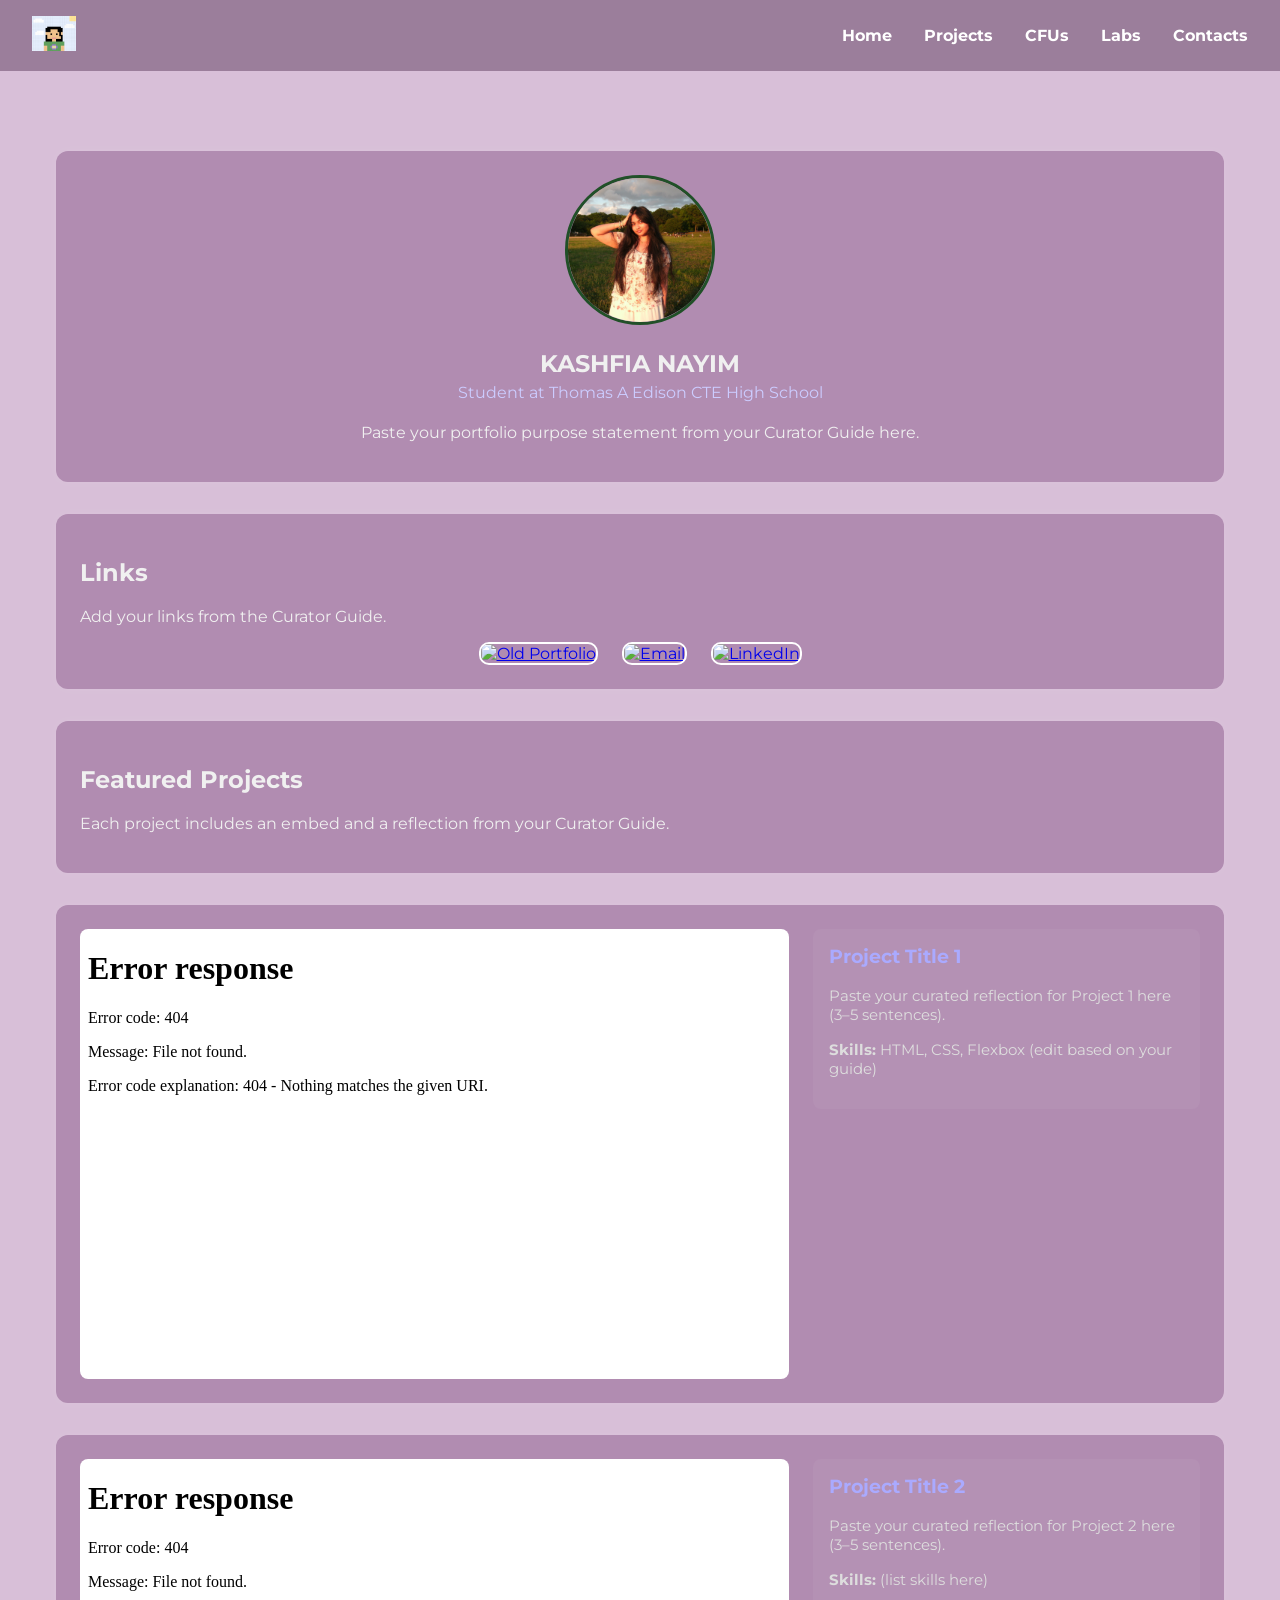
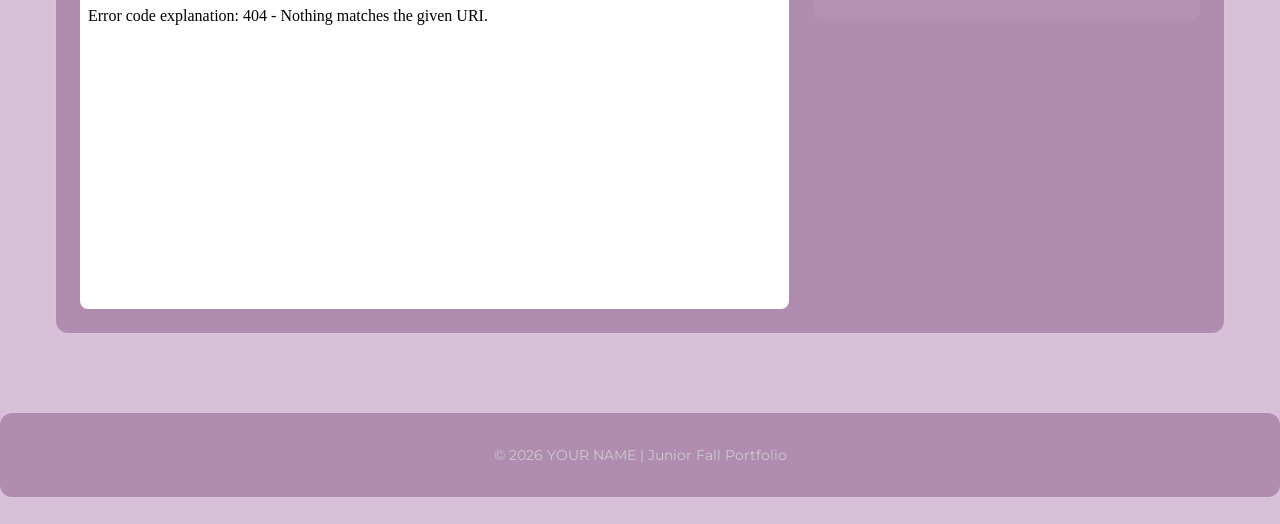
==== index.html @ 97618f19 "fix favicon" ====
<!DOCTYPE html>
<html lang="en">
<head>
  <meta charset="UTF-8" />
  <meta name="viewport" content="width=device-width, initial-scale=1.0" />

  <!-- Update these (from Curator Guide) -->
  <meta name="description" content="Junior Fall Portfolio for Kashfia Nayim" />
  <meta name="keywords" content="portfolio, junior, projects, programming, web development" />
  <meta name="author" content="Kashfia Nayim" />

  <title>Kashfia Nayim | Junior Fall Portfolio</title>

  <!-- Main stylesheet -->
  <link rel="stylesheet" href="style.css" />

  <!-- Optional favicon (put your icon file in the same folder) -->
  <link rel="icon" type="image/png" href="favicon.png" />

  <!-- Optional fonts (only keep if your CSS uses them) -->
  <link rel="preconnect" href="https://fonts.googleapis.com" />
  <link rel="preconnect" href="https://fonts.gstatic.com" crossorigin />
  <link href="https://fonts.googleapis.com/css2?family=Montserrat:wght@300;400;700&display=swap" rel="stylesheet" />
</head>

<body>

  <!-- NAVBAR -->
  <header>
    <nav class="navbar">
      <div class="navbar-left">
        <!-- Replace logo.png with your own image file -->
        <img src="favicon.png" alt="Logo" />
      </div>

      <ul class="navbar-right">
        <li><a href="index.html">Home</a></li>
        <li><a href="projects.html">Projects</a></li>
        <li><a href="cfus.html">CFUs</a></li>
        <li><a href="labs.html">Labs</a></li>
        <li><a href="contact.html">Contacts</a></li>
      </ul>
    </nav>
  </header>

  <!-- MAIN CONTENT -->
  <main class="home-card">

    <!-- ABOUT / BIO CARD -->
    <section class="resource-card">
      <div class="bio">
        <div class="bio-pic">
          <!-- Replace profile.jpg with your own image file -->
          <img src="kashmoney.jpeg" alt="Your Photo" />
        </div>

        <div class="bio-text">
          <h1>KASHFIA NAYIM</h1>
          <h4>Student at Thomas A Edison CTE High School</h4>
          <p>
            Paste your portfolio purpose statement from your Curator Guide here.
          </p>
        </div>
      </div>
    </section>

    <!-- QUICK LINKS CARD (optional) -->
    <section class="resource-card">
      <h2>Links</h2>
      <p>Add your links from the Curator Guide.</p>

      <div class="skill-images">
        <!-- Old portfolio -->
        <a href="https://thomas-a-edison-cte-hs.github.io/kashfian/" target="_blank" rel="noopener">
          <div class="picture">
            <img class="link-pic" src="old_portfolio_icon.png" alt="Old Portfolio" />
          </div>
        </a>

        <!-- Email -->
        <a href="mailto:YOUR_EMAIL" target="_blank" rel="noopener">
          <div class="picture">
            <img class="link-pic" src="email_icon.png" alt="Email" />
          </div>
        </a>

        <!-- LinkedIn (or other) -->
        <a href="PASTE-LINKEDIN-OR-OTHER" target="_blank" rel="noopener">
          <div class="picture">
            <img class="link-pic" src="linkedin_icon.png" alt="LinkedIn" />
          </div>
        </a>
      </div>
    </section>

    <!-- PROJECTS SECTION (repeatable blocks) -->
    <section class="resource-card">
      <h2>Featured Projects</h2>
      <p>Each project includes an embed and a reflection from your Curator Guide.</p>
    </section>

    <!-- PROJECT 1 -->
    <section class="resource-card">
      <div class="project">
        <iframe src="PASTE-PROJECT-LINK-1" title="Project 1"></iframe>

        <div class="reflection">
          <h3>Project Title 1</h3>
          <p>
            Paste your curated reflection for Project 1 here (3–5 sentences).
          </p>
          <p><strong>Skills:</strong> HTML, CSS, Flexbox (edit based on your guide)</p>
        </div>
      </div>
    </section>

    <!-- PROJECT 2 -->
    <section class="resource-card">
      <div class="project">
        <iframe src="PASTE-PROJECT-LINK-2" title="Project 2"></iframe>

        <div class="reflection">
          <h3>Project Title 2</h3>
          <p>
            Paste your curated reflection for Project 2 here (3–5 sentences).
          </p>
          <p><strong>Skills:</strong> (list skills here)</p>
        </div>
      </div>
    </section>

    <!-- Add more projects by copying PROJECT blocks -->

  </main>

  <!-- FOOTER -->
  <footer class="resource-card">
    <p>© <span id="year"></span> YOUR NAME | Junior Fall Portfolio</p>
  </footer>

  <script>
    // Auto-updates the year in the footer
    document.getElementById("year").textContent = new Date().getFullYear();
  </script>

</body>
</html>
---- style.css ----
/* =========================
   GLOBAL / RESET....
========================= */
* {
  box-sizing: border-box;
}

body {
  margin: 0;
  font-family: 'Montserrat', Arial, sans-serif;
  background-color: thistle;
  color: #f0f0f0;
  background-image: url("starry_sun.jpg");
  background-size: cover;
  background-repeat: repeat-y;
  background-attachment: fixed;
}

/* =========================
   NAVBAR
========================= */
.navbar {
  background-color: #9b7e9b;
  padding: 1em 2em;
  display: flex;
  justify-content: space-between;
  align-items: center;
}

.navbar-left img {
  height: 35px;
}

.navbar-right {
  list-style: none;
  display: flex;
  gap: 2em;
  margin: 0;
  padding: 0;
}

.navbar-right a {
  color: white;
  text-decoration: none;
  font-weight: bold;
}

.navbar-right a:hover {
  color: #aaaaff;
}

/* =========================
   PAGE LAYOUT
========================= */
.home-card {
  max-width: 1200px;
  margin: 2em auto;
  padding: 1em;
}

/* =========================
   CARDS
========================= */
.resource-card {
  background-color: rgb(177, 140, 177);
  margin: 2em auto;
  padding: 1.5em;
  border-radius: 12px;
  box-shadow: 0 0 12px rgba(255, 255, 255, 0.08);
}

/* =========================
   BIO SECTION
========================= */
.bio {
  display: flex;
  flex-direction: column;
  align-items: center;
  text-align: center;
}

.bio-pic img {
  width: 150px;
  height: 150px;
  border-radius: 50%;
  border: 3px solid #215028;
  object-fit: cover;
}

.bio-text h1 {
  margin-bottom: 0.2em;
}

.bio-text h4 {
  margin-top: 0;
  font-weight: normal;
  color: #ccccff;
}

/* =========================
   PROJECT LAYOUT
========================= */
.project {
  display: flex;
  gap: 1.5em;
  align-items: flex-start;
}

.project iframe {
  flex: 2;
  min-width: 320px;
  height: 450px;
  border: none;
  background-color: white;
  border-radius: 8px;
}

.reflection {
  flex: 1;
  background-color: rgba(255, 255, 255, 0.04);
  padding: 1em;
  border-radius: 8px;
}

.reflection h3 {
  margin-top: 0;
  color: #aaaaff;
}

.reflection p {
  font-size: 0.95em;
  color: #dddddd;
}

/* =========================
   LINKS / ICONS
========================= */
.skill-images {
  display: flex;
  justify-content: center;
  gap: 1.5em;
  margin-top: 1em;
}

.picture {
  transition: transform 0.2s ease;
}

.picture:hover {
  transform: scale(1.05);
}

.link-pic {
  height: 80px;
  width: 80px;
  border-radius: 10px;
  border: 2px solid white;
  object-fit: cover;
}

/* =========================
   FOOTER
========================= */
footer {
  text-align: center;
  font-size: 0.85em;
  color: #cccccc;
}

/* =========================
   RESPONSIVE
========================= */
@media (max-width: 900px) {
  .project {
    flex-direction: column;
  }

  .project iframe {
    width: 100%;
    min-width: 0;
    height: 350px;
  }
}

@media (max-width: 600px) {
  .navbar {
    flex-direction: column;
    gap: 1em;
  }

  .navbar-right {
    flex-wrap: wrap;
    justify-content: center;
  }
}
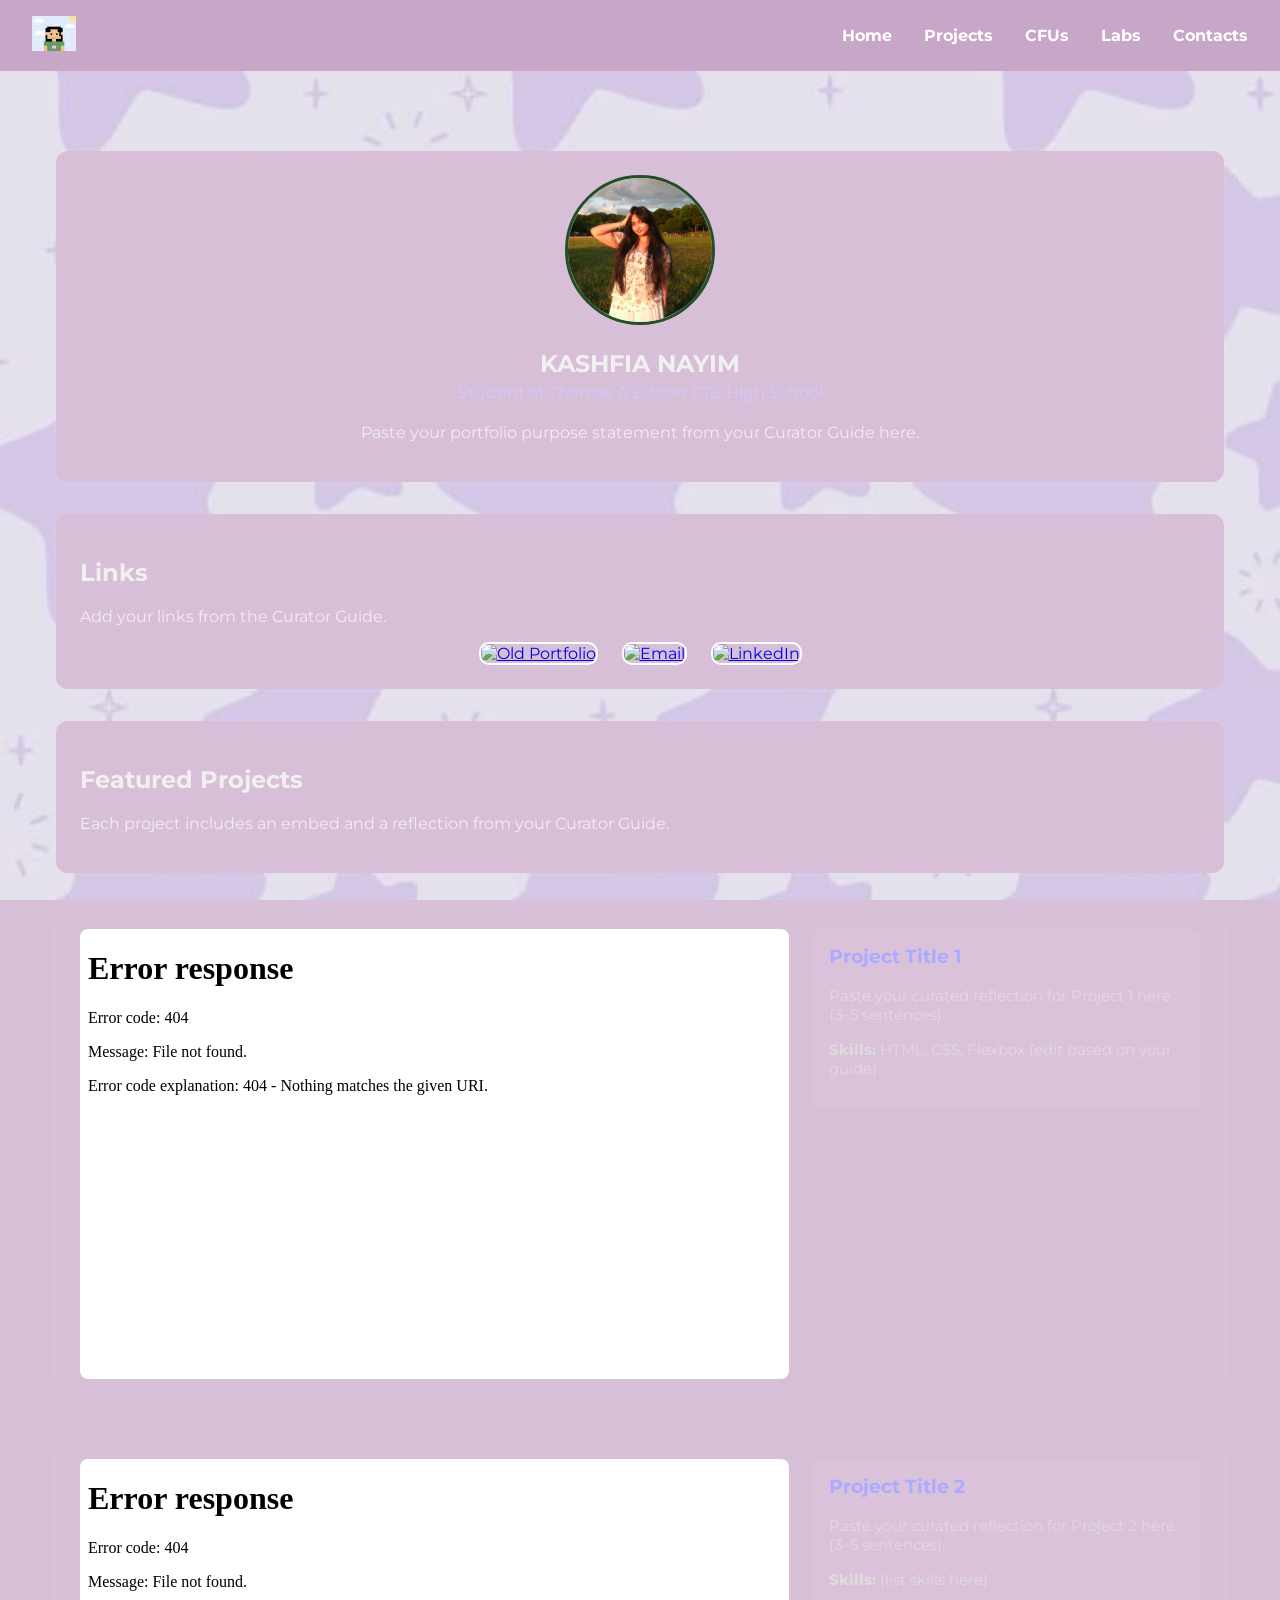
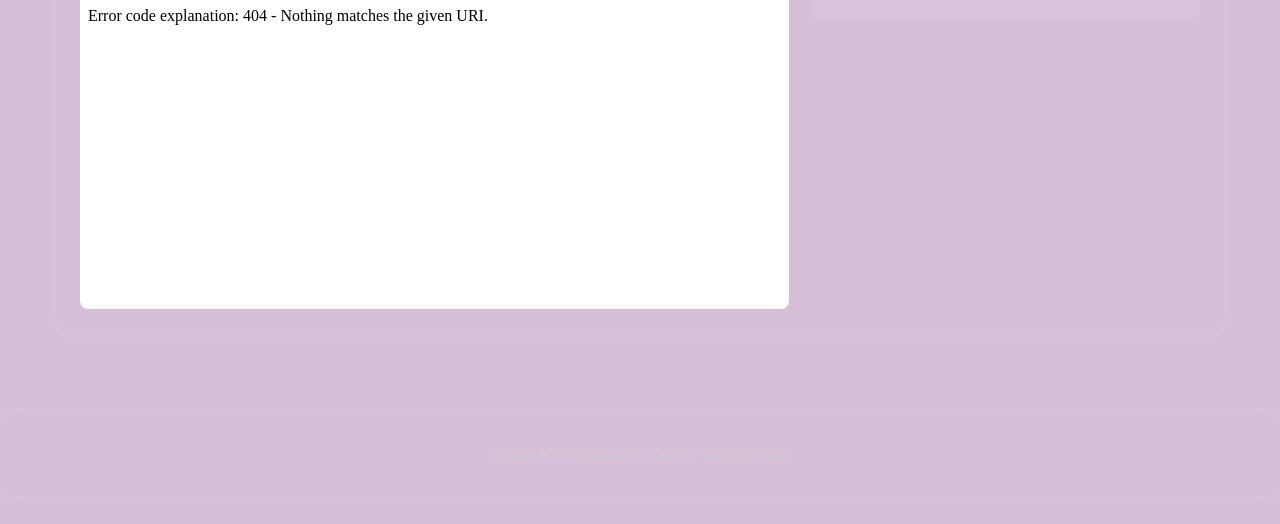
==== commit afd16beb: "commit" ====
--- a/index.html
+++ b/index.html
@@ -15,7 +15,7 @@
   <link rel="stylesheet" href="style.css" />
 
   <!-- Optional favicon (put your icon file in the same folder) -->
-  <link rel="icon" type="image/png" href="favicon.png" />
+  <link rel="icon" type="image/png" href="favicon.png">
 
   <!-- Optional fonts (only keep if your CSS uses them) -->
   <link rel="preconnect" href="https://fonts.googleapis.com" />
@@ -135,7 +135,7 @@
 
   <!-- FOOTER -->
   <footer class="resource-card">
-    <p>© <span id="year"></span> YOUR NAME | Junior Fall Portfolio</p>
+    <p>© <span id="year"></span> Kashfia Nayim | Junior Fall Portfolio</p>
   </footer>
 
   <script>
--- a/style.css
+++ b/style.css
@@ -10,7 +10,7 @@
   font-family: 'Montserrat', Arial, sans-serif;
   background-color: thistle;
   color: #f0f0f0;
-  background-image: url("starry_sun.jpg");
+  background-image: url("bg.jpeg");
   background-size: cover;
   background-repeat: repeat-y;
   background-attachment: fixed;
@@ -20,7 +20,7 @@
    NAVBAR
 ========================= */
 .navbar {
-  background-color: #9b7e9b;
+  background-color: rgb(199, 166, 199);
   padding: 1em 2em;
   display: flex;
   justify-content: space-between;
@@ -62,7 +62,7 @@
    CARDS
 ========================= */
 .resource-card {
-  background-color: rgb(177, 140, 177);
+  background-color: thistle;
   margin: 2em auto;
   padding: 1.5em;
   border-radius: 12px;
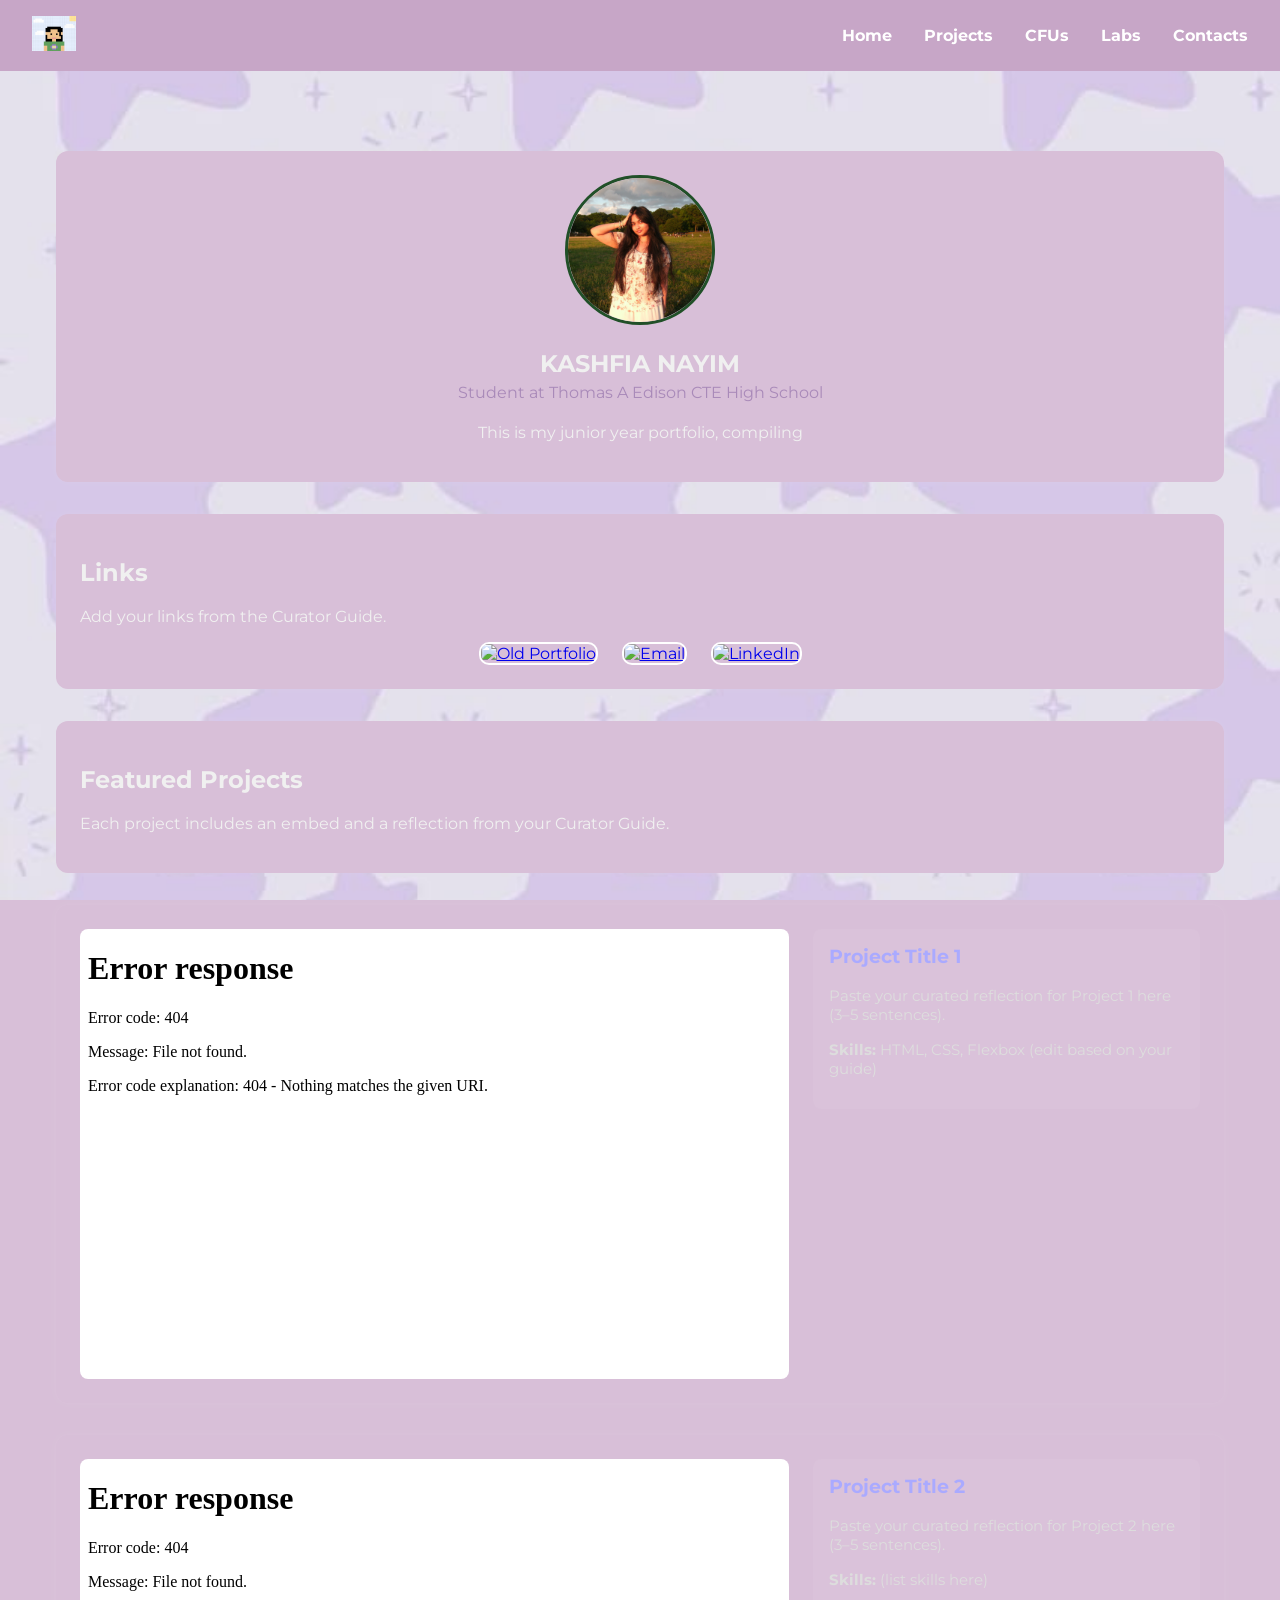
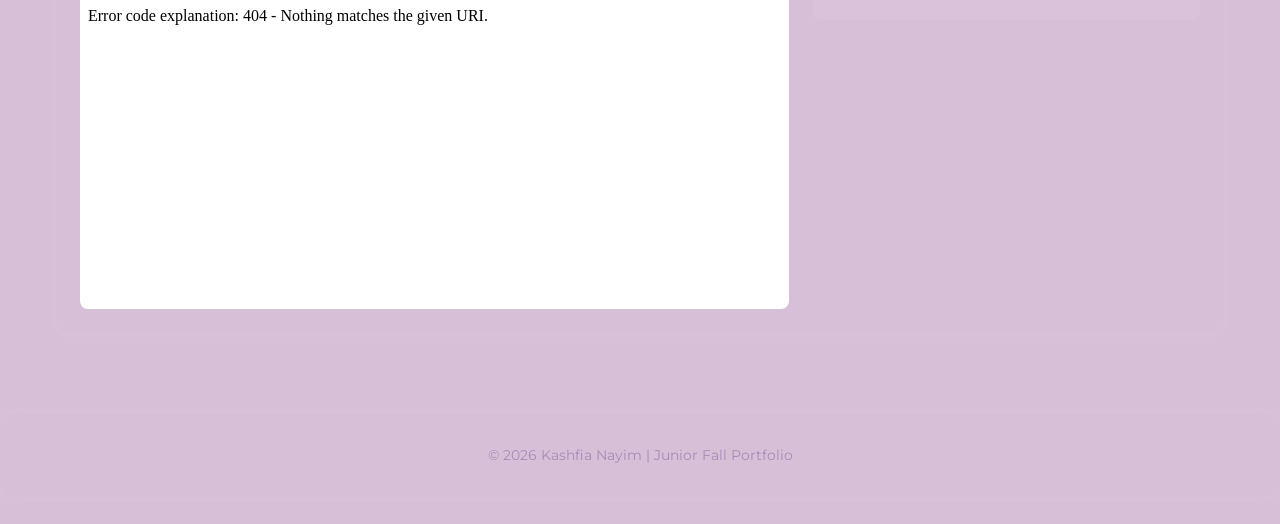
==== commit 7afab22d: "linkedin" ====
--- a/index.html
+++ b/index.html
@@ -58,7 +58,7 @@
           <h1>KASHFIA NAYIM</h1>
           <h4>Student at Thomas A Edison CTE High School</h4>
           <p>
-            Paste your portfolio purpose statement from your Curator Guide here.
+            This is my junior year portfolio, compiling
           </p>
         </div>
       </div>
@@ -85,7 +85,7 @@
         </a>
 
         <!-- LinkedIn (or other) -->
-        <a href="PASTE-LINKEDIN-OR-OTHER" target="_blank" rel="noopener">
+        <a href="https://www.linkedin.com/in/kashfia-nayim-66400b36a/" target="_blank" rel="noopener">
           <div class="picture">
             <img class="link-pic" src="linkedin_icon.png" alt="LinkedIn" />
           </div>
--- a/style.css
+++ b/style.css
@@ -94,7 +94,7 @@
 .bio-text h4 {
   margin-top: 0;
   font-weight: normal;
-  color: #ccccff;
+  color: #a98ab9;
 }
 
 /* =========================
@@ -164,7 +164,7 @@
 footer {
   text-align: center;
   font-size: 0.85em;
-  color: #cccccc;
+  color: #a98ab9;
 }
 
 /* =========================
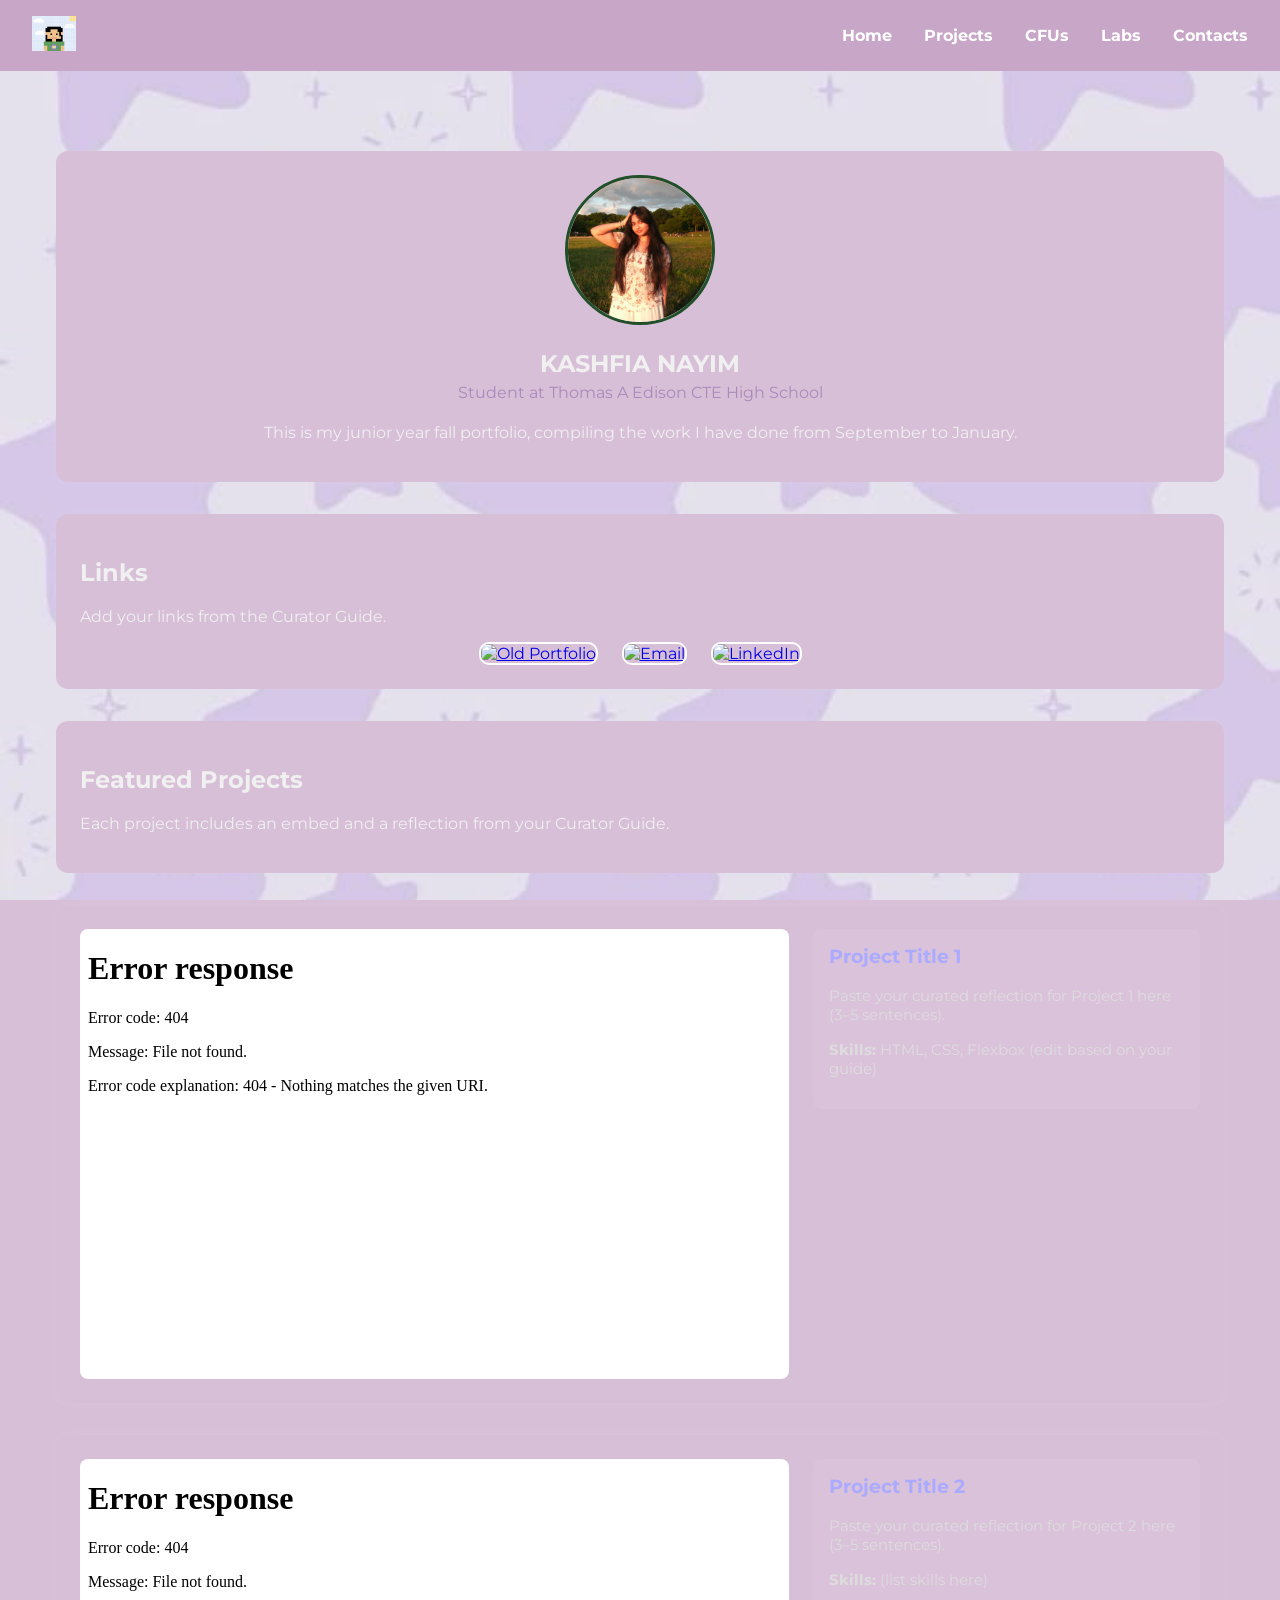
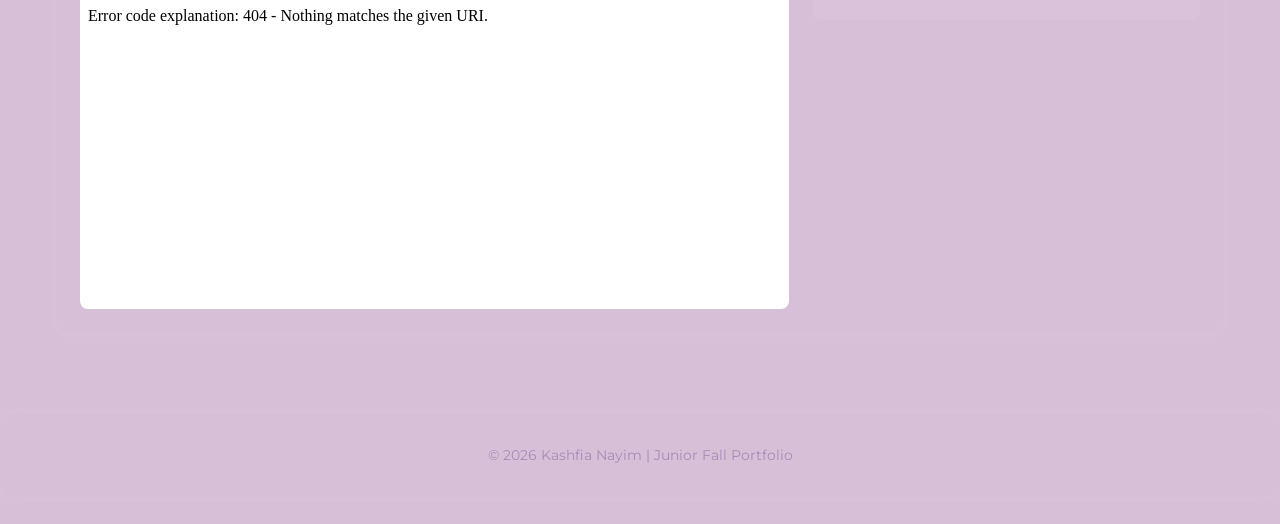
==== commit 9dbe221d: "writing" ====
--- a/index.html
+++ b/index.html
@@ -58,7 +58,7 @@
           <h1>KASHFIA NAYIM</h1>
           <h4>Student at Thomas A Edison CTE High School</h4>
           <p>
-            This is my junior year portfolio, compiling
+            This is my junior year fall portfolio, compiling the work I have done from September to January.
           </p>
         </div>
       </div>
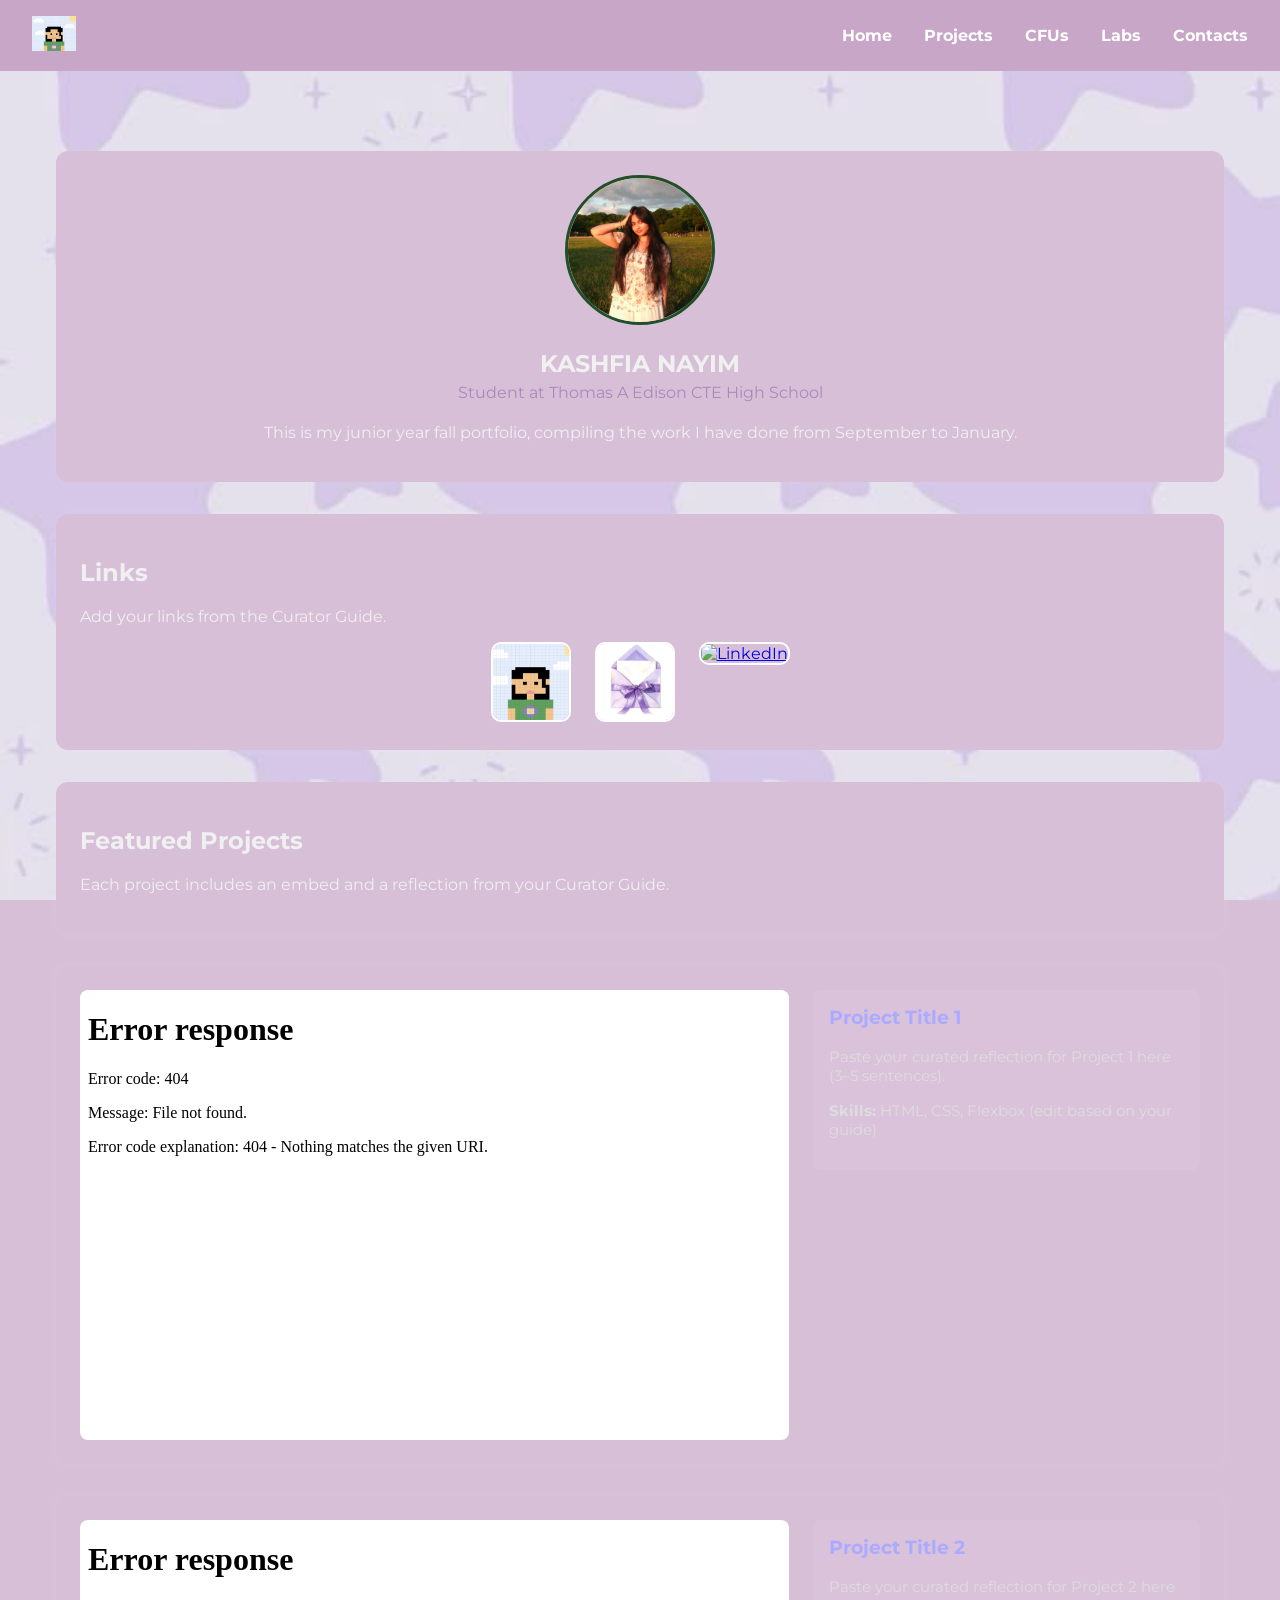
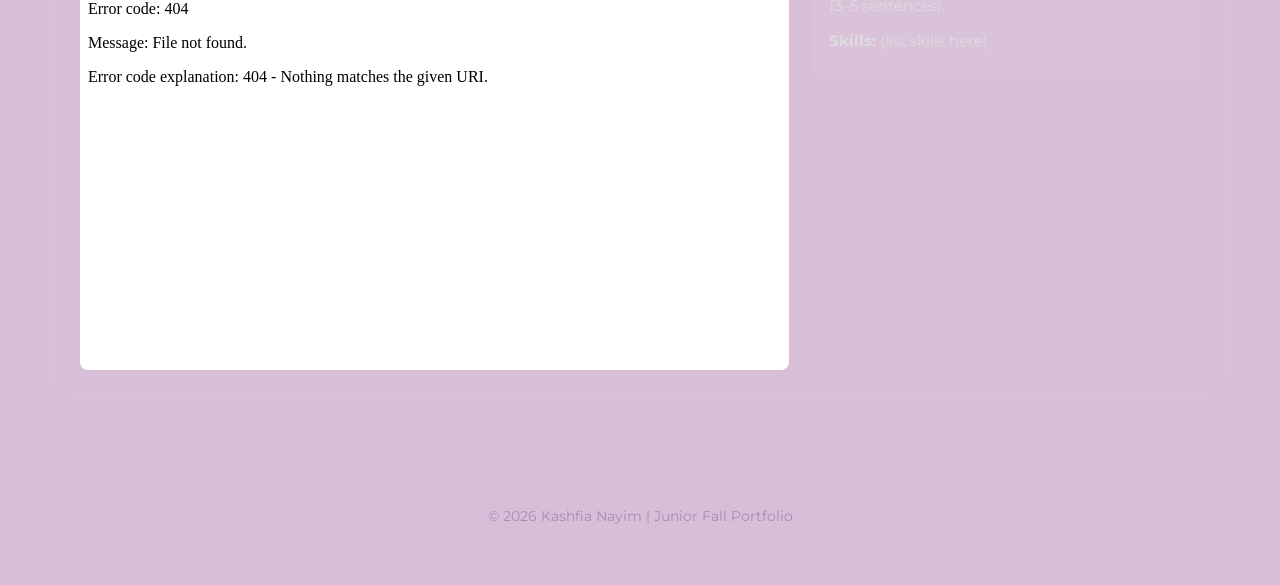
==== commit f287f043: "linking" ====
--- a/index.html
+++ b/index.html
@@ -73,14 +73,14 @@
         <!-- Old portfolio -->
         <a href="https://thomas-a-edison-cte-hs.github.io/kashfian/" target="_blank" rel="noopener">
           <div class="picture">
-            <img class="link-pic" src="old_portfolio_icon.png" alt="Old Portfolio" />
+            <img class="link-pic" src="favicon.png" alt="Old Portfolio" />
           </div>
         </a>
 
         <!-- Email -->
-        <a href="mailto:YOUR_EMAIL" target="_blank" rel="noopener">
+        <a href="mailto:kashfian@nycstudents.net" target="_blank" rel="noopener">
           <div class="picture">
-            <img class="link-pic" src="email_icon.png" alt="Email" />
+            <img class="link-pic" src="envelope.png" alt="Email" />
           </div>
         </a>
 
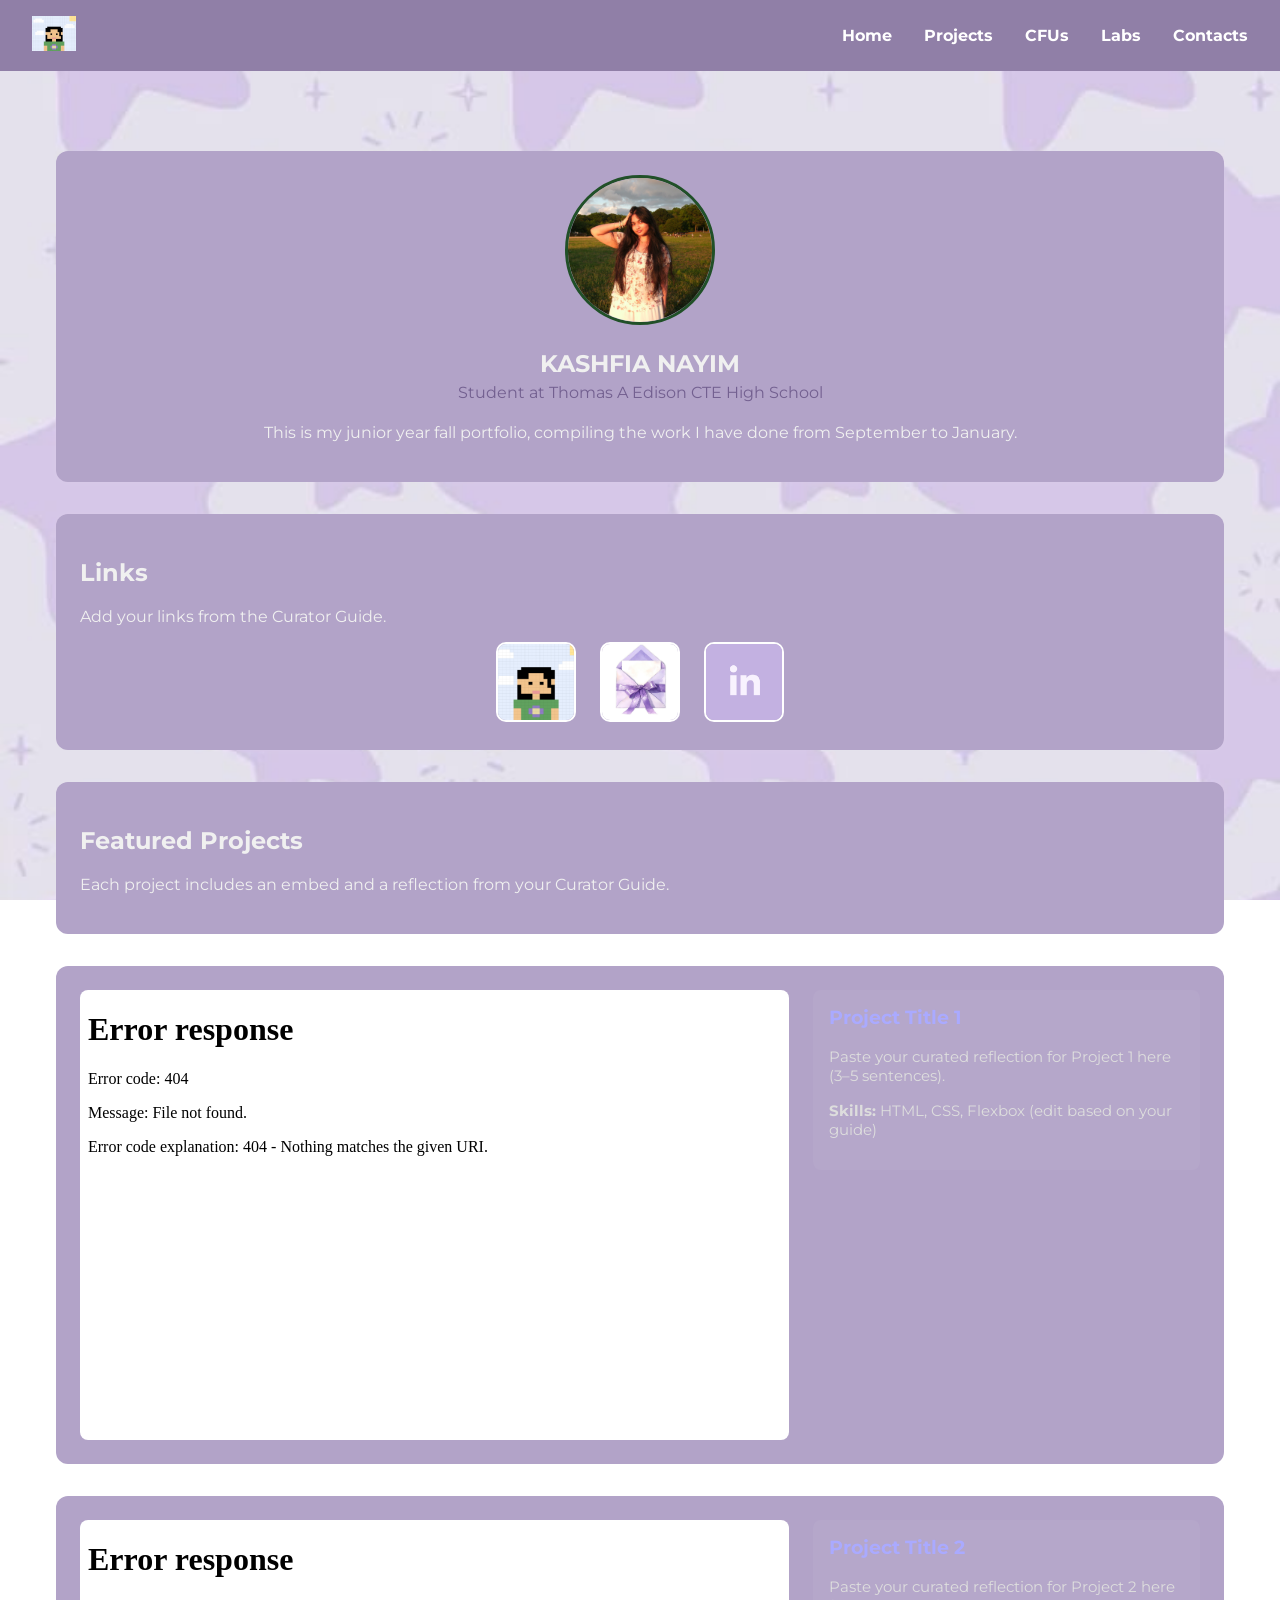
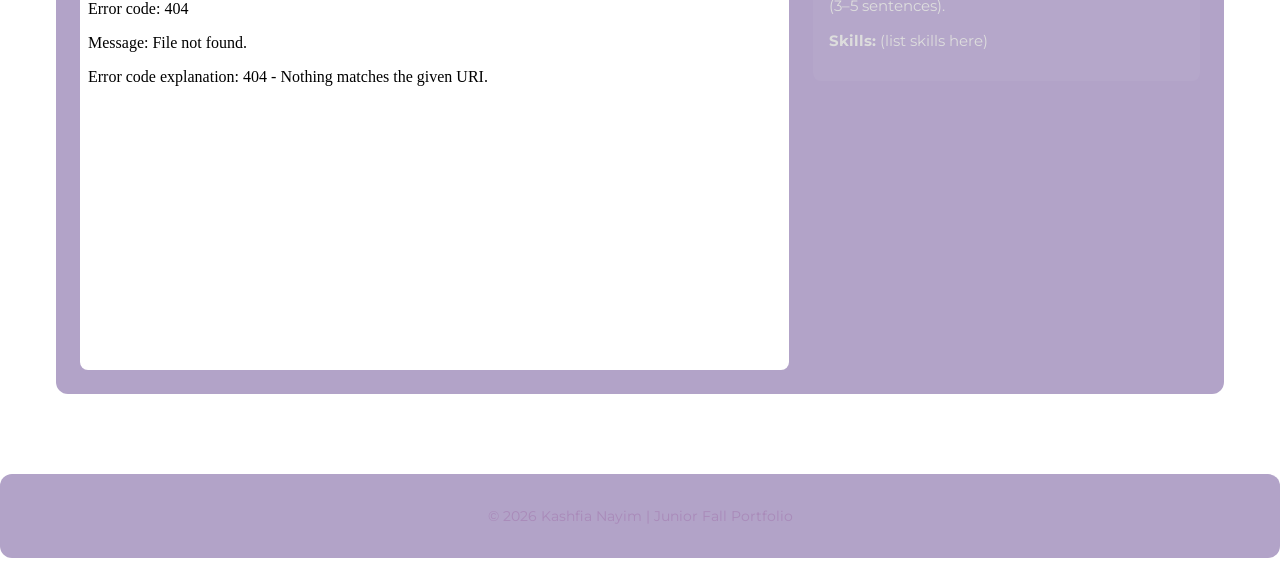
==== commit ae7d576b: "fix link" ====
--- a/index.html
+++ b/index.html
@@ -87,7 +87,7 @@
         <!-- LinkedIn (or other) -->
         <a href="https://www.linkedin.com/in/kashfia-nayim-66400b36a/" target="_blank" rel="noopener">
           <div class="picture">
-            <img class="link-pic" src="linkedin_icon.png" alt="LinkedIn" />
+            <img class="link-pic" src="linkedin.jpg" alt="LinkedIn" />
           </div>
         </a>
       </div>
--- a/style.css
+++ b/style.css
@@ -8,7 +8,6 @@
 body {
   margin: 0;
   font-family: 'Montserrat', Arial, sans-serif;
-  background-color: thistle;
   color: #f0f0f0;
   background-image: url("bg.jpeg");
   background-size: cover;
@@ -20,7 +19,7 @@
    NAVBAR
 ========================= */
 .navbar {
-  background-color: rgb(199, 166, 199);
+  background-color: rgb(144, 127, 167);
   padding: 1em 2em;
   display: flex;
   justify-content: space-between;
@@ -62,7 +61,7 @@
    CARDS
 ========================= */
 .resource-card {
-  background-color: thistle;
+  background-color: rgb(178, 163, 200);
   margin: 2em auto;
   padding: 1.5em;
   border-radius: 12px;
@@ -94,7 +93,7 @@
 .bio-text h4 {
   margin-top: 0;
   font-weight: normal;
-  color: #a98ab9;
+  color: rgb(115, 96, 144);
 }
 
 /* =========================
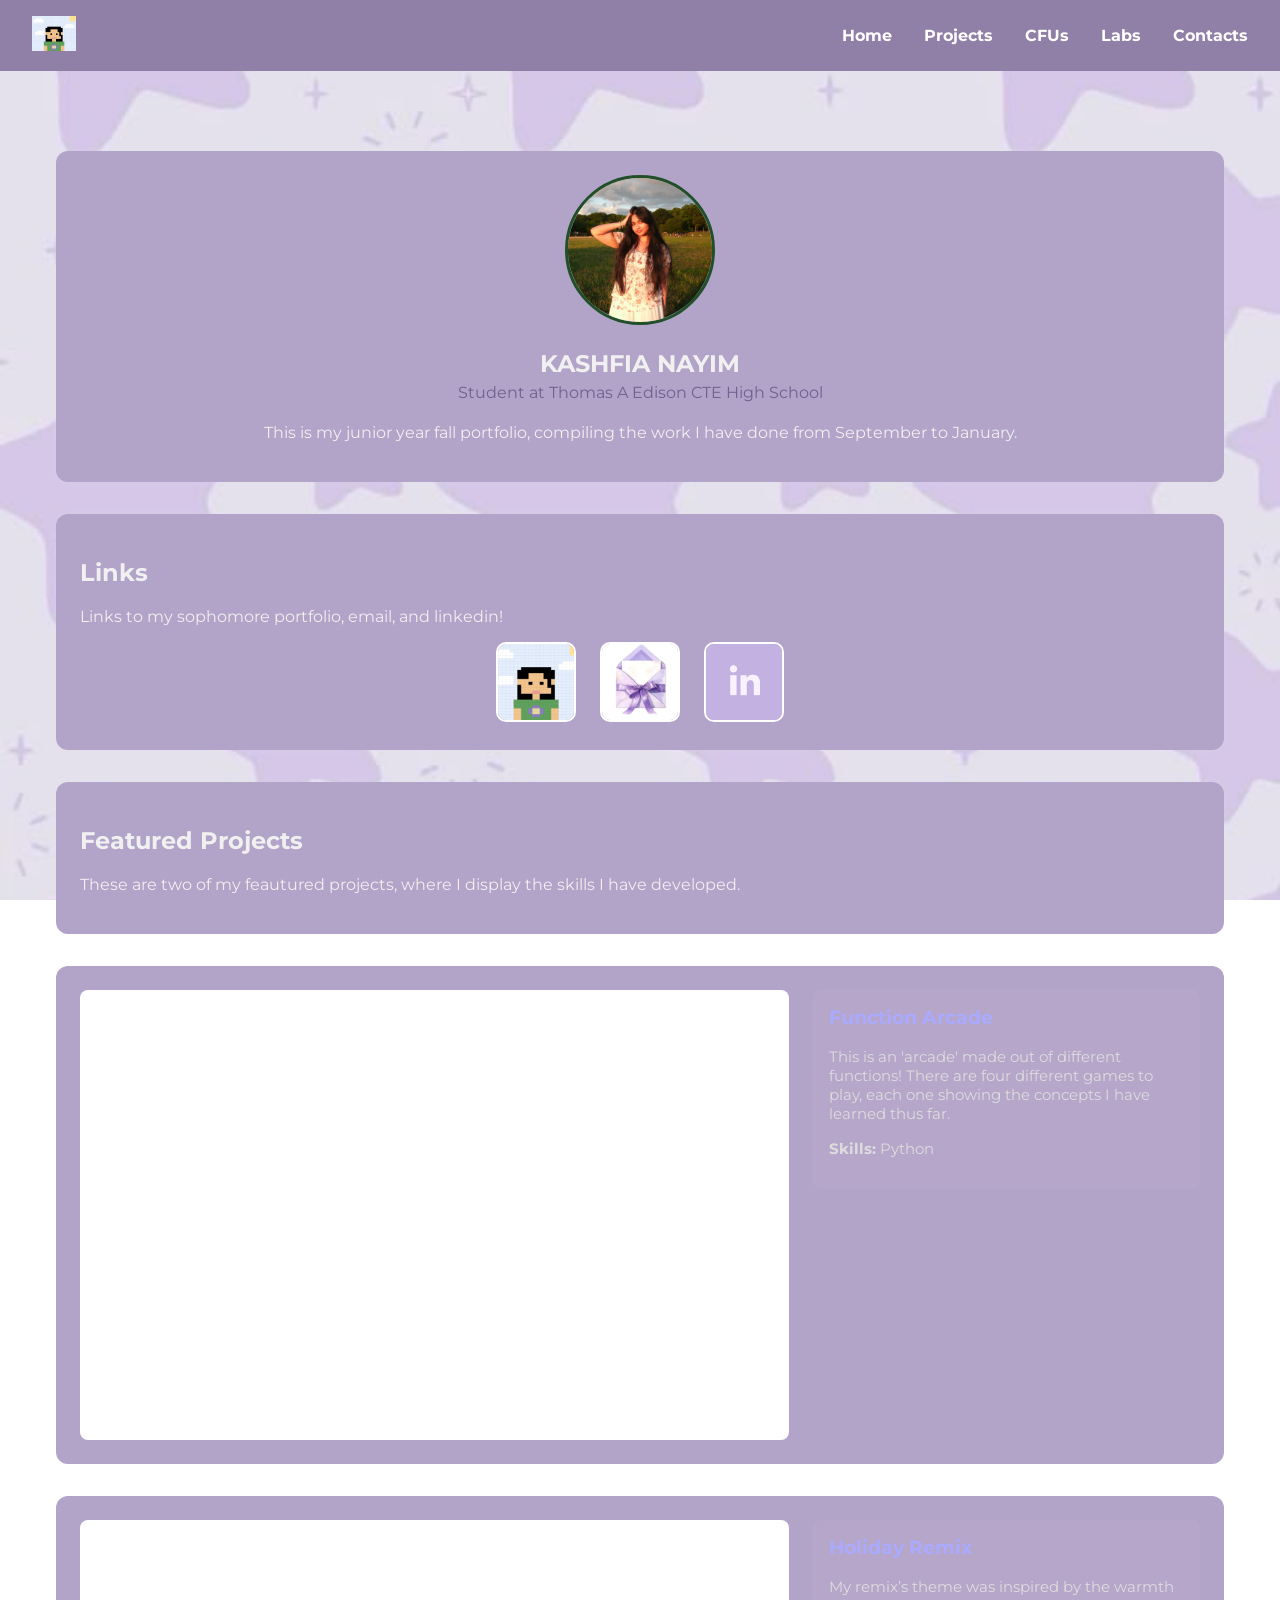
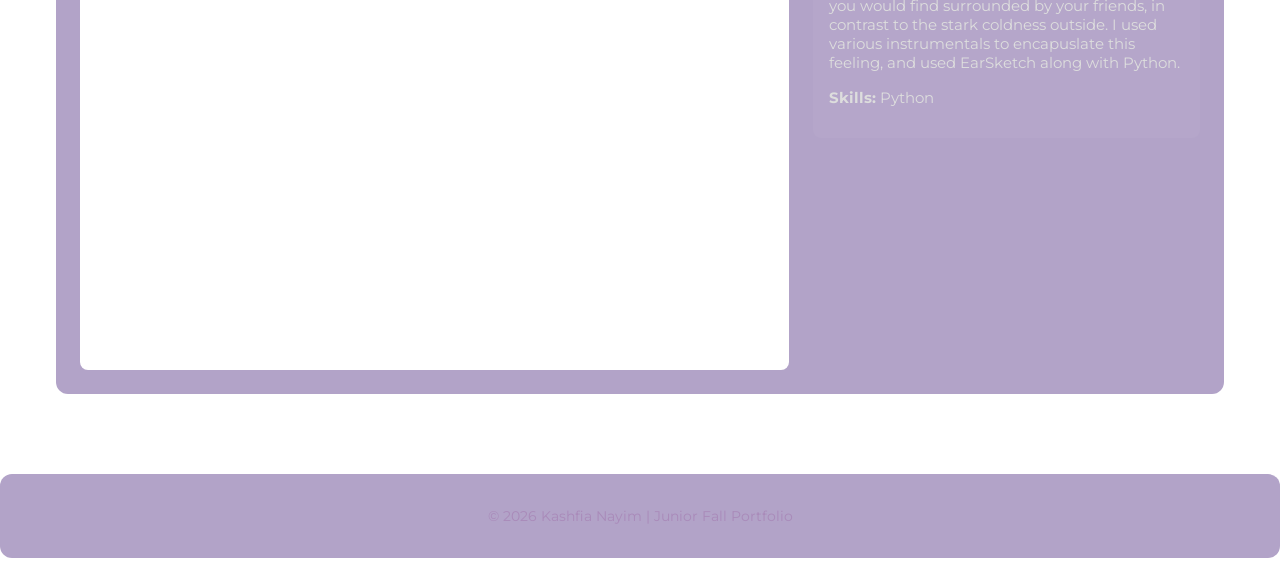
==== commit 5ea683d0: "featured" ====
--- a/index.html
+++ b/index.html
@@ -67,7 +67,7 @@
     <!-- QUICK LINKS CARD (optional) -->
     <section class="resource-card">
       <h2>Links</h2>
-      <p>Add your links from the Curator Guide.</p>
+      <p>Links to my sophomore portfolio, email, and linkedin!</p>
 
       <div class="skill-images">
         <!-- Old portfolio -->
@@ -96,20 +96,20 @@
     <!-- PROJECTS SECTION (repeatable blocks) -->
     <section class="resource-card">
       <h2>Featured Projects</h2>
-      <p>Each project includes an embed and a reflection from your Curator Guide.</p>
+      <p>These are two of my feautured projects, where I display the skills I have developed.</p>
     </section>
 
     <!-- PROJECT 1 -->
     <section class="resource-card">
       <div class="project">
-        <iframe src="PASTE-PROJECT-LINK-1" title="Project 1"></iframe>
+        <iframe src="https://py3.codeskulptor.org/#user310_OX67rDvuXW_0.py" title="Functions Arcade"></iframe>
 
         <div class="reflection">
-          <h3>Project Title 1</h3>
+          <h3>Function Arcade</h3>
           <p>
-            Paste your curated reflection for Project 1 here (3–5 sentences).
+            This is an 'arcade' made out of different functions! There are four different games to play, each one showing the concepts I have learned thus far.
           </p>
-          <p><strong>Skills:</strong> HTML, CSS, Flexbox (edit based on your guide)</p>
+          <p><strong>Skills:</strong> Python</p>
         </div>
       </div>
     </section>
@@ -117,14 +117,14 @@
     <!-- PROJECT 2 -->
     <section class="resource-card">
       <div class="project">
-        <iframe src="PASTE-PROJECT-LINK-2" title="Project 2"></iframe>
+        <iframe src="https://earsketch.gatech.edu/earsketch2/?sharing=73vv6QU_WCzhjmFpf0MoPA&embedded=true" title="Holiday Remix"></iframe>
 
         <div class="reflection">
-          <h3>Project Title 2</h3>
+          <h3>Holiday Remix</h3>
           <p>
-            Paste your curated reflection for Project 2 here (3–5 sentences).
+            My remix’s theme was inspired by the warmth you would find surrounded by your friends, in contrast to the stark coldness outside. I used various instrumentals to encapuslate this feeling, and used EarSketch along with Python.
           </p>
-          <p><strong>Skills:</strong> (list skills here)</p>
+          <p><strong>Skills:</strong> Python</p>
         </div>
       </div>
     </section>
